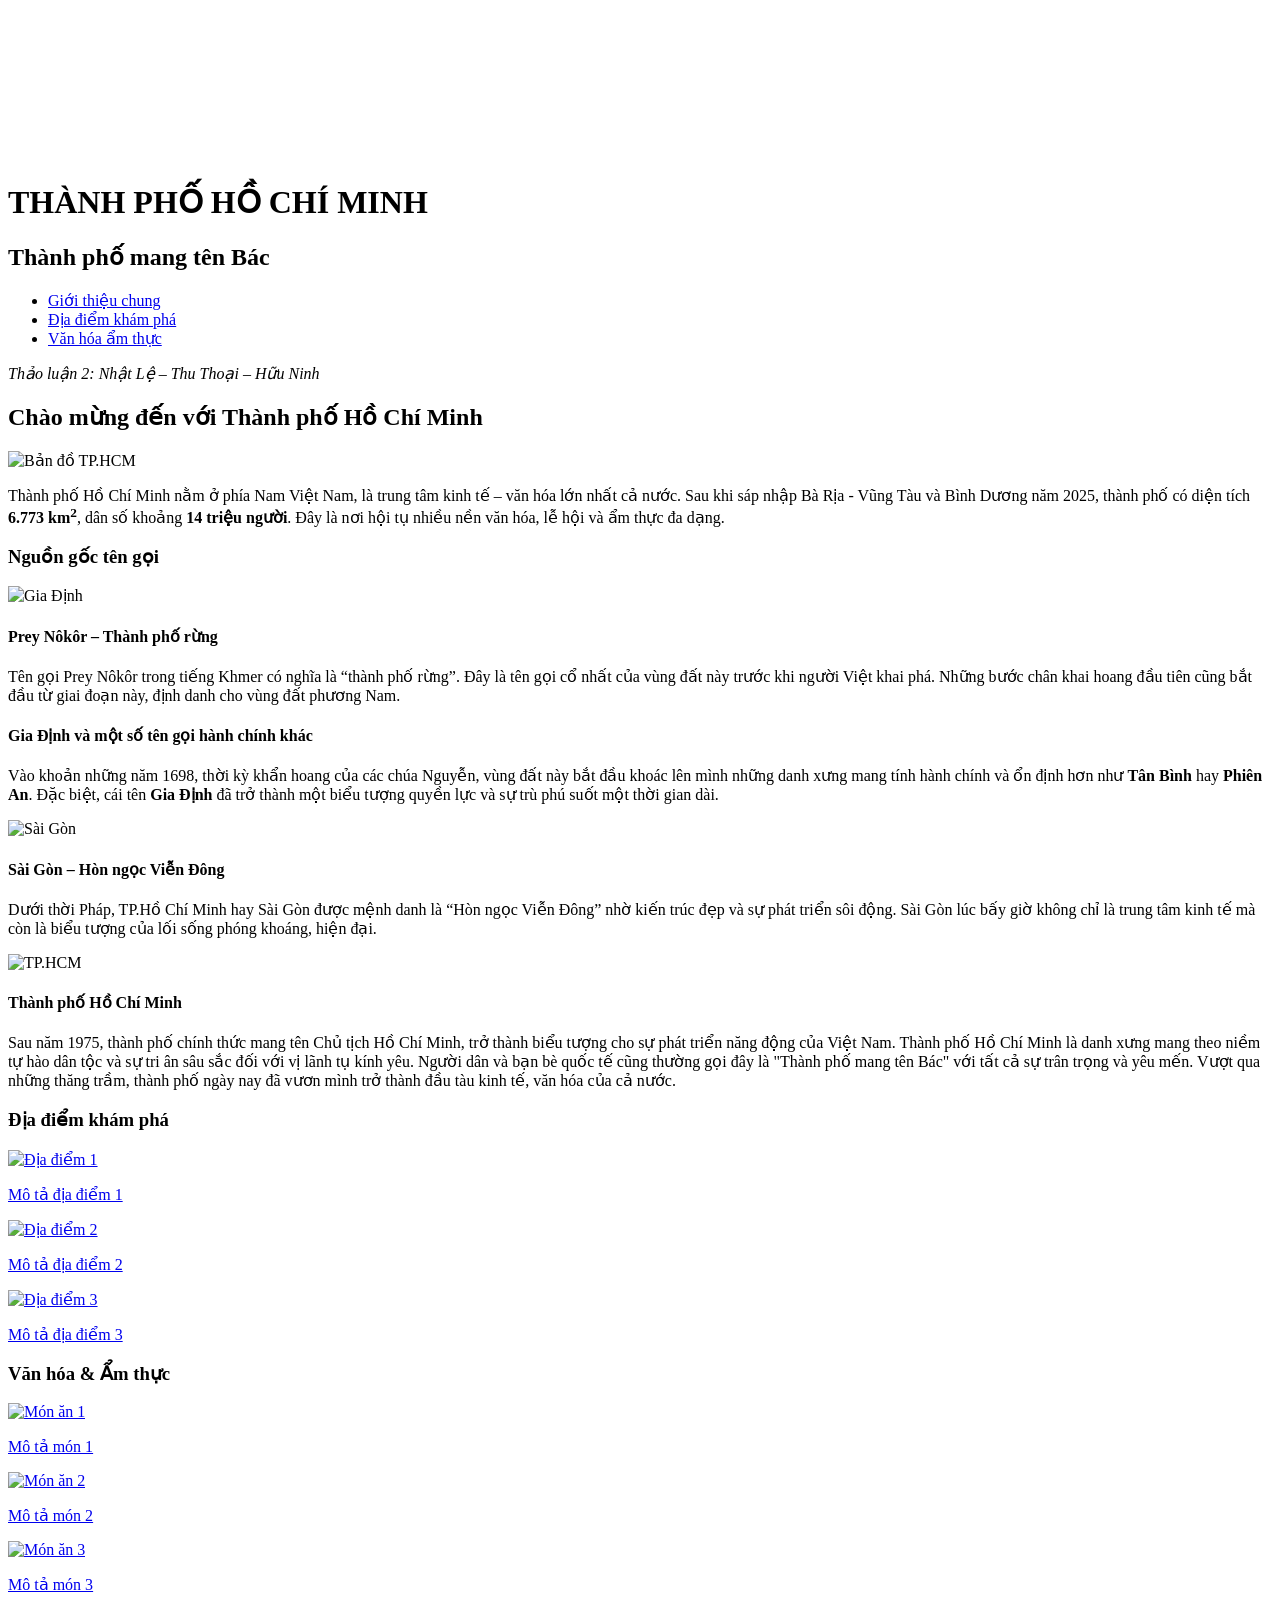
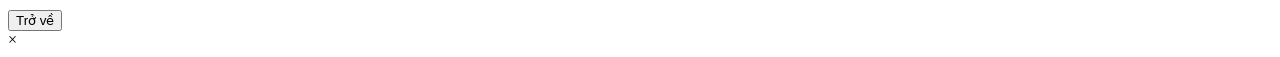
==== index.html @ 873d0ab5 "Add files via upload" ====
<!DOCTYPE html>
<html lang="vi">

<head>
    <meta charset="UTF-8">
    <title>Giới thiệu Thành phố Hồ Chí Minh</title>
    <link rel="stylesheet" href="styles.css">
</head>

<body>

    <!-- HERO VIDEO -->
    <header class="hero">
        <video autoplay muted loop>
            <source src="video/toancanh.mp4">
        </video>
        <div class="hero-text">
            <h1>THÀNH PHỐ HỒ CHÍ MINH</h1>
            <h2>Thành phố mang tên Bác</h2>
        </div>
    </header>

    <!-- MENU -->
    <nav>
        <ul id="navigation">
            <li><a href="#gioithieu">Giới thiệu chung</a></li>
            <li><a href="#diadiem">Địa điểm khám phá</a></li>
            <li><a href="#amthuc">Văn hóa ẩm thực</a></li>
        </ul>
    </nav>

    <!-- THÔNG TIN NHÓM -->
    <section class="info">
        <p><i>
                Thảo luận 2: Nhật Lệ – Thu Thoại – Hữu Ninh
            </i></p>
    </section>

    <!-- NỘI DUNG CHÍNH -->
    <main id="page">

        <h2 id="gioithieu">Chào mừng đến với Thành phố Hồ Chí Minh</h2>

        <div class="content-row">
            <img src="images/bando2025.jpg" alt="Bản đồ TP.HCM">
            <p>
                Thành phố Hồ Chí Minh nằm ở phía Nam Việt Nam, là trung tâm kinh tế – văn hóa lớn nhất cả nước.
                Sau khi sáp nhập Bà Rịa - Vũng Tàu và Bình Dương năm 2025, thành phố có diện tích
                <b>6.773 km<sup>2</sup></b>, dân số khoảng <b>14 triệu người</b>.
                Đây là nơi hội tụ nhiều nền văn hóa, lễ hội và ẩm thực đa dạng.
            </p>
        </div>

        <h3>Nguồn gốc tên gọi</h3>

        <div class="content-row">
            <img src="images/giadinh.jpg" alt="Gia Định">
            <div>
                <h4>Prey Nôkôr – Thành phố rừng</h4>
                <p>
                    Tên gọi Prey Nôkôr trong tiếng Khmer có nghĩa là “thành phố rừng”.
                    Đây là tên gọi cổ nhất của vùng đất này trước khi người Việt khai phá.
                    Những bước chân khai hoang đầu tiên cũng bắt đầu từ giai đoạn này, định danh cho vùng đất phương Nam.
                </p>
                
                <h4>Gia Định và một số tên gọi hành chính khác</h4>
                <p>
                    Vào khoản những năm 1698, thời kỳ khẩn hoang của các chúa Nguyễn, 
                    vùng đất này bắt đầu khoác lên mình những danh xưng mang tính hành chính 
                    và ổn định hơn như <b>Tân Bình</b> hay <b>Phiên An</b>. Đặc biệt,
                    cái tên <b>Gia Định</b> đã trở thành một biểu tượng quyền lực và sự trù phú suốt một thời gian dài.
                </p>
            </div>
        </div>

        <div class="content-row">
            <img src="images/saigon.jpg" alt="Sài Gòn">
            <div>
                <h4>Sài Gòn – Hòn ngọc Viễn Đông</h4>
                <p>
                    Dưới thời Pháp, TP.Hồ Chí Minh hay Sài Gòn được mệnh danh là “Hòn ngọc Viễn Đông”
                    nhờ kiến trúc đẹp và sự phát triển sôi động. Sài Gòn lúc bấy giờ không chỉ là trung tâm kinh tế 
                    mà còn là biểu tượng của lối sống phóng khoáng, hiện đại.
                </p>
            </div>
        </div>

        <div class="content-row">
            <img src="images/duongpho.jpg" alt="TP.HCM">
            <div>
                <h4>Thành phố Hồ Chí Minh</h4>
                <p>
                    Sau năm 1975, thành phố chính thức mang tên Chủ tịch Hồ Chí Minh,
                    trở thành biểu tượng cho sự phát triển năng động của Việt Nam. 
                    Thành phố Hồ Chí Minh là danh xưng mang theo niềm tự hào dân tộc và sự
                    tri ân sâu sắc đối với vị lãnh tụ kính yêu. Người dân và bạn bè quốc tế cũng thường gọi đây là "Thành phố
                    mang tên Bác" với tất cả sự trân trọng và yêu mến. Vượt qua những thăng trầm, thành phố ngày nay đã vươn
                    mình trở thành đầu tàu kinh tế, văn hóa của cả nước. 

                </p>
            </div>
        </div>


        <!-- thong tin chung chung khong chi tiet co the link toi trang 2 va 3 -->
    <h3 id="diadiem">Địa điểm khám phá</h3>
        <div class="image-row">

    <a href="trang2.html#diadiem1" class="image-card">
        <img src="images/diadiem1.jpg" alt="Địa điểm 1">
        <p>Mô tả địa điểm 1</p>
    </a>

    <a href="trang2.html#diadiem2" class="image-card">
        <img src="images/diadiem2.jpg" alt="Địa điểm 2">
        <p>Mô tả địa điểm 2</p>
    </a>

    <a href="trang2.html#diadiem3" class="image-card">
        <img src="images/diadiem3.jpg" alt="Địa điểm 3">
        <p>Mô tả địa điểm 3</p>
    </a>

</div>

        <h3 id="amthuc">Văn hóa & Ẩm thực</h3>
        <div class="image-row">

    <a href="trang3.html#monan1" class="image-card">
        <img src="images/monan1.jpg" alt="Món ăn 1">
        <p>Mô tả món 1</p>
    </a>

    <a href="trang3.html#monan12" class="image-card">
        <img src="images/monan2.jpg" alt="Món ăn 2">
        <p>Mô tả món 2</p>
    </a>

    <a href="trang3.html#monan3" class="image-card">
        <img src="images/monan3.jpg" alt="Món ăn 3">
        <p>Mô tả món 3</p>
    </a>

</div>
    </main>
    <button id="backToTop">Trở về</button>
    <!-- MODAL ẢNH -->
    <div id="modal">
        <span id="close">&times;</span>
        <img id="modal-img">
    </div>

    <!-- JS -->
    <script src="https://code.jquery.com/jquery-3.7.1.min.js"></script>
    <script src="js/main.js"></script>

</body>

</html>
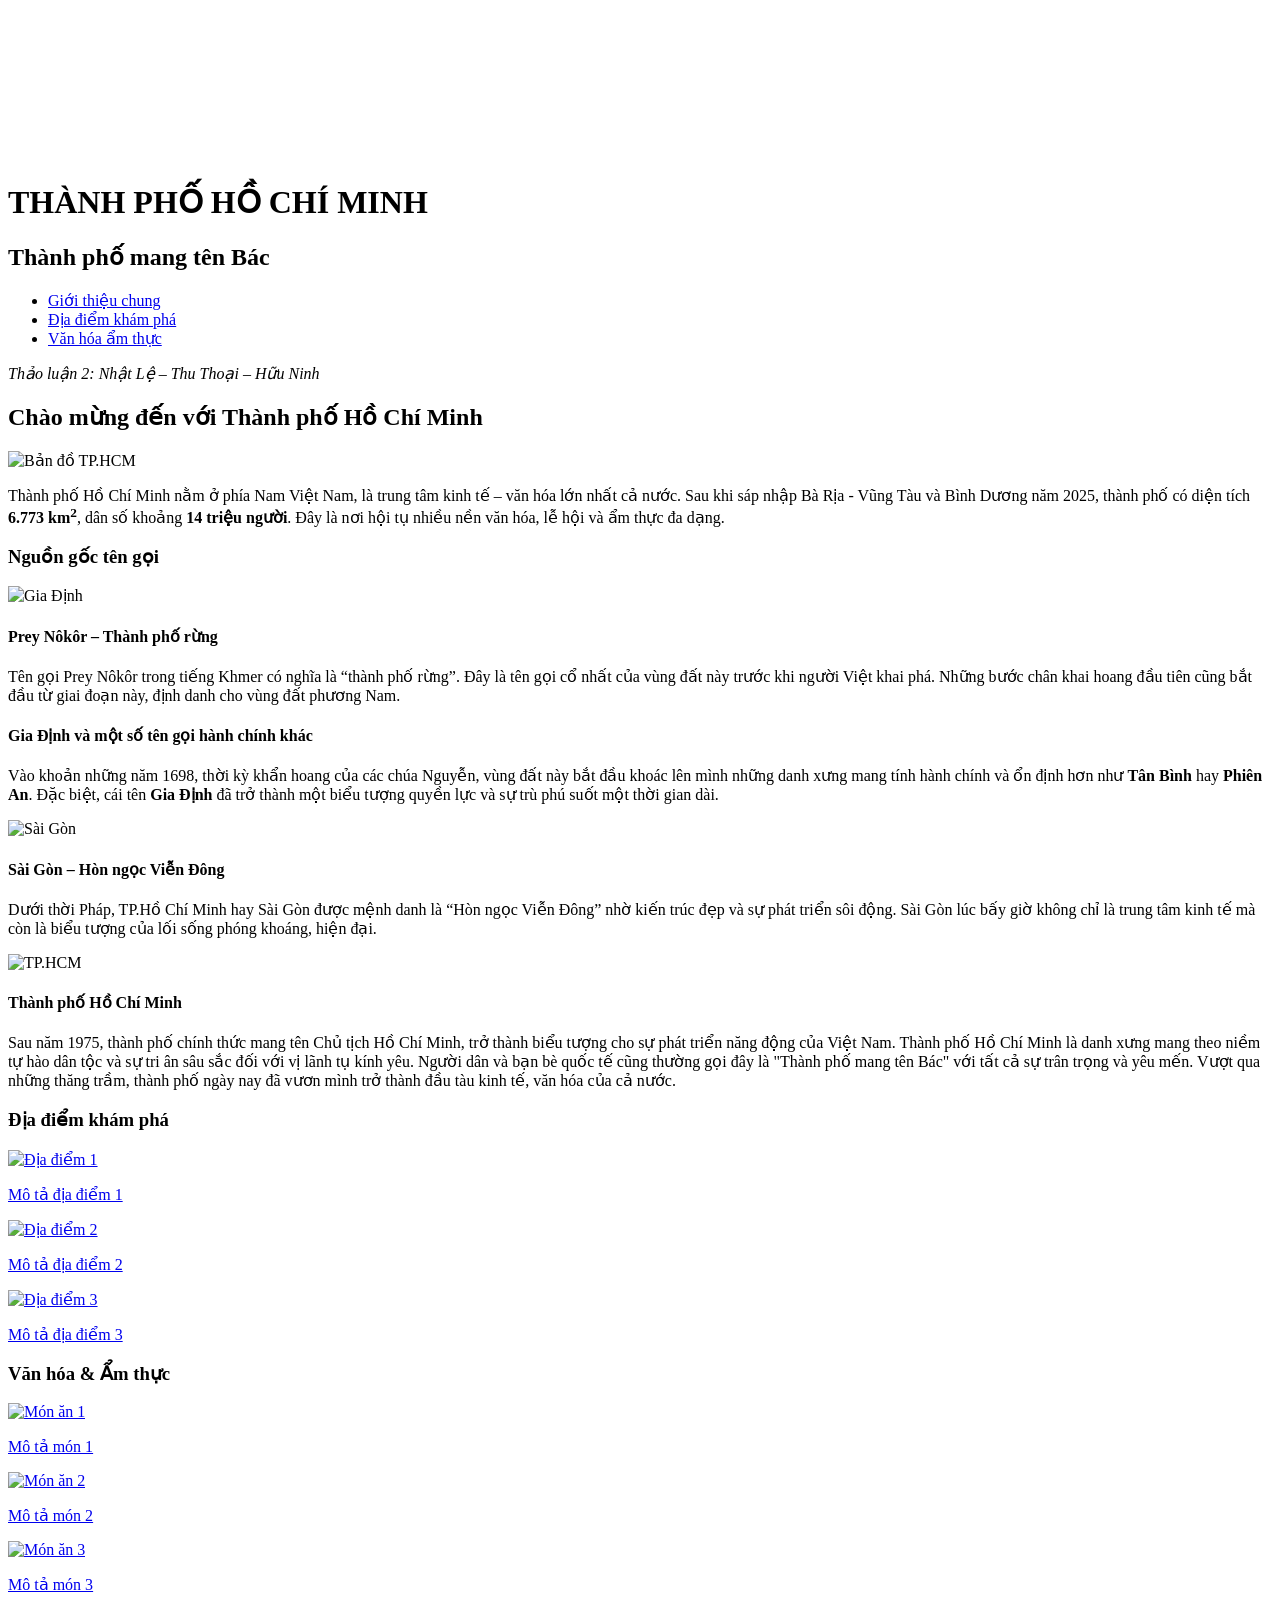
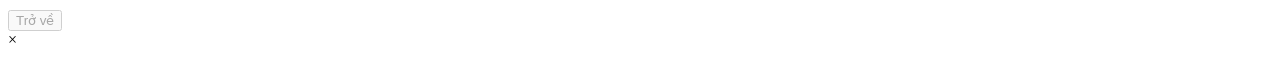
==== commit ff4f290c: "Update index.html" ====
--- a/index.html
+++ b/index.html
@@ -152,8 +152,9 @@
 
     <!-- JS -->
     <script src="https://code.jquery.com/jquery-3.7.1.min.js"></script>
-    <script src="js/main.js"></script>
+    <script src="home-page.js"></script>
 
 </body>
 
 </html>
+
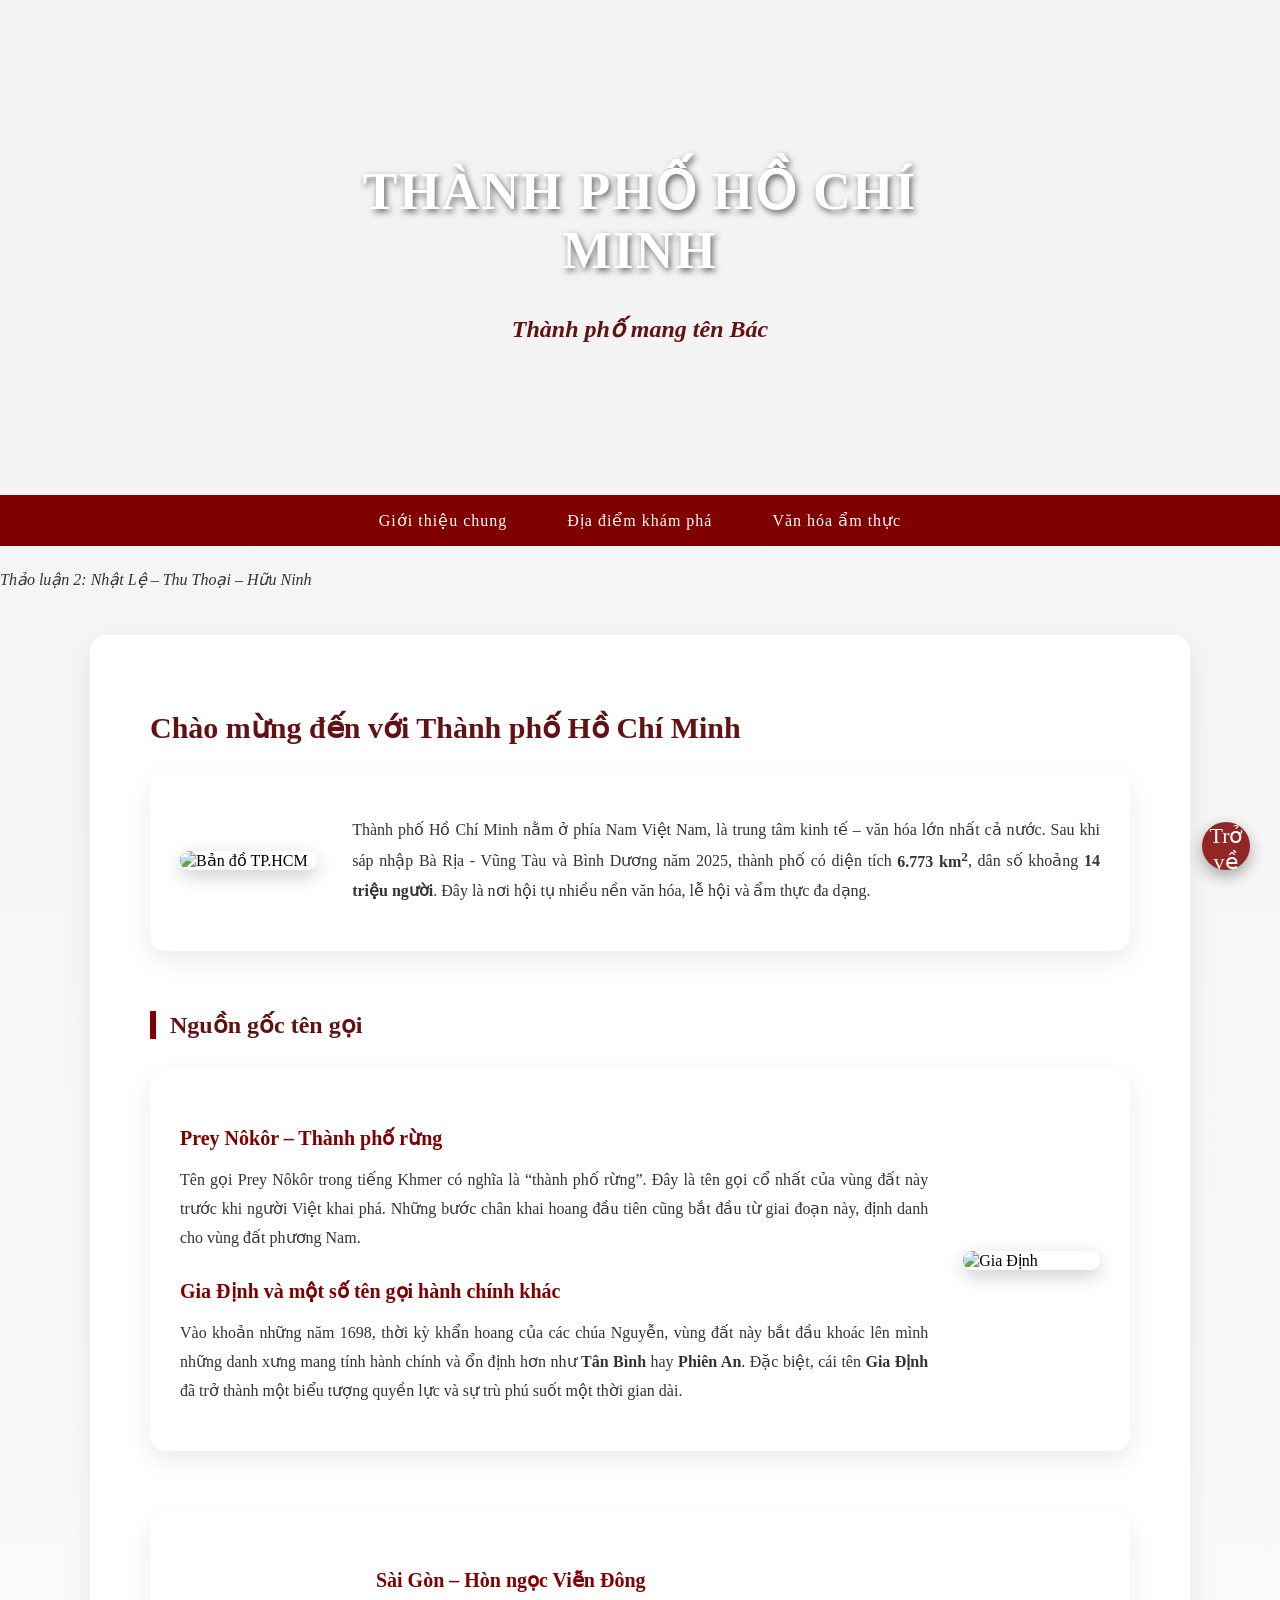
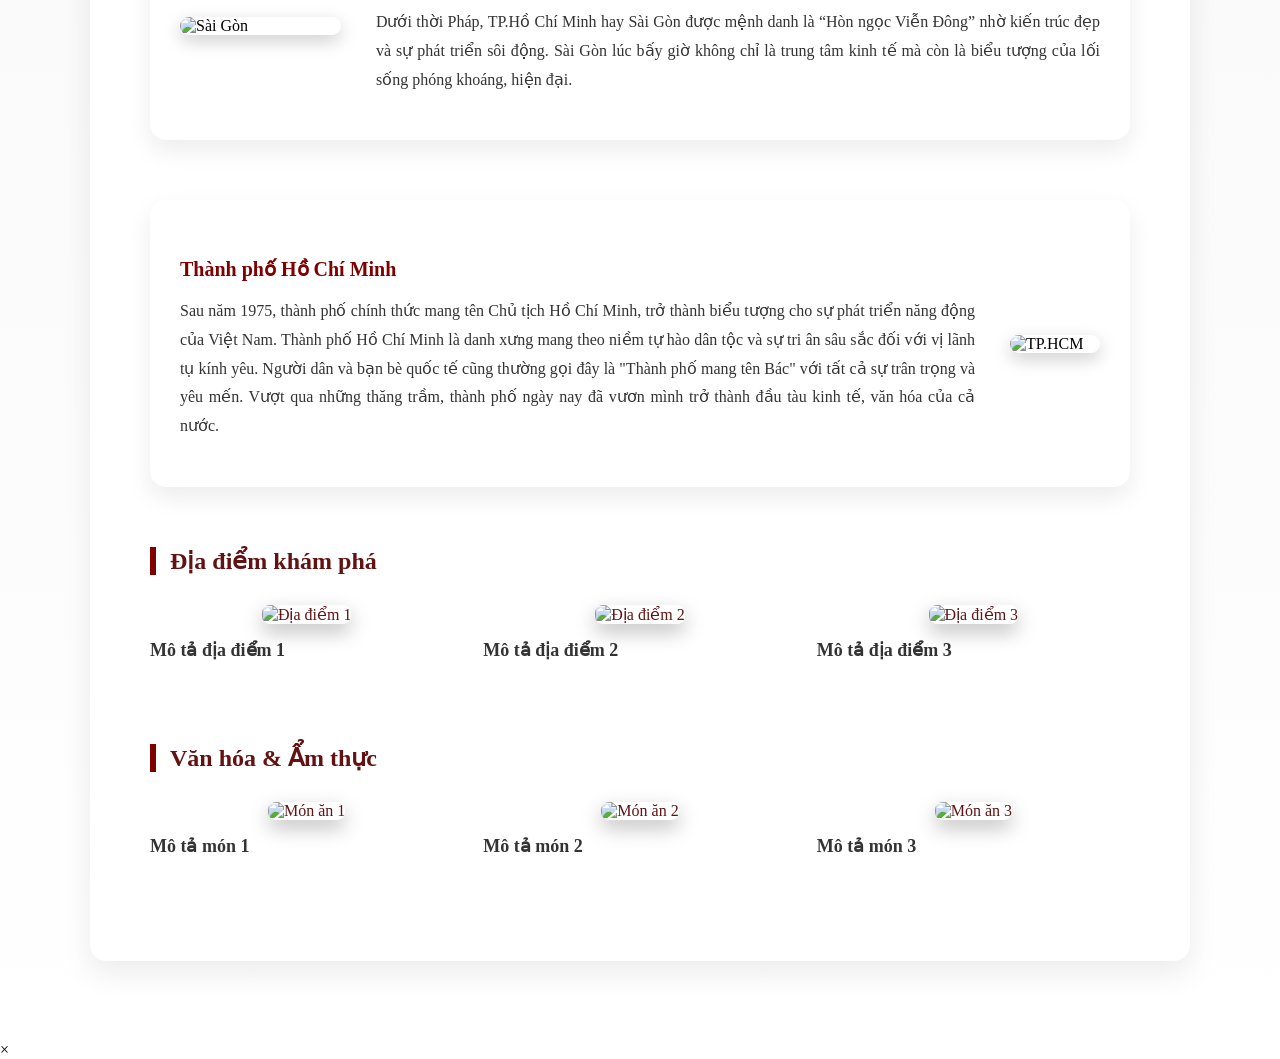
==== commit 3e16e803: "Update stylesheet link and format HTML structure" ====
--- a/index.html
+++ b/index.html
@@ -4,7 +4,7 @@
 <head>
     <meta charset="UTF-8">
     <title>Giới thiệu Thành phố Hồ Chí Minh</title>
-    <link rel="stylesheet" href="styles.css">
+    <link rel="stylesheet" href="home-page.css">
 </head>
 
 <body>
@@ -158,3 +158,4 @@
 
 </html>
 
+
--- a/home-page.css
+++ b/home-page.css
@@ -0,0 +1,243 @@
+/* RESET CƠ BẢN */
+* {
+    box-sizing: border-box;
+    font-family: 'Times New Roman', Times, serif;
+}
+
+body {
+    margin: 0;
+    background: linear-gradient(#f2f2f2, #ffffff);
+}
+
+/* HERO */
+.hero {
+    position: relative;
+    height: 55vh;
+    overflow: hidden;
+}
+
+.hero video {
+    width: 100%;
+    height: 100%;
+    object-fit: cover;
+}
+
+.hero-text {
+    position: absolute;
+    top: 50%;
+    left: 50%;
+    transform: translate(-50%, -50%);
+    text-align: center;
+    color: white;
+}
+
+.hero-text h1 {
+    font-size: 52px;
+    letter-spacing: 2px;
+    text-shadow: 2px 3px 6px rgba(0,0,0,0.6);
+}
+
+.hero-text h2 {
+    font-size: 24px;
+    font-style: italic;
+}
+
+/* MENU */
+#navigation {
+    background-color: #800000;
+    list-style: none;
+    display: flex;
+    justify-content: center;
+    padding: 16px 0;
+    margin: 0;
+}
+
+#navigation li {
+    margin: 0 30px;
+}
+
+#navigation a {
+    color: white;
+    text-decoration: none;
+    font-size: 16px;
+    letter-spacing: 1px;
+}
+
+#navigation a:hover,
+#navigation a.on {
+    color: #ffcc00;
+}
+
+/* INFO */
+.info {
+    text-align: center;
+    color: gray;
+    font-size: 14px;
+    margin: 20px 0 40px;
+}
+
+/* PAGE */
+#page {
+    max-width: 1100px;
+    margin: 0 auto 80px;
+    background: white;
+    padding: 50px 60px;
+    border-radius: 16px;
+    box-shadow: 0 12px 30px rgba(0,0,0,0.08);
+}
+
+/* TIÊU ĐỀ */
+h2 {
+    color: #621212;
+    font-size: 30px;
+    margin-bottom: 25px;
+}
+
+h3 {
+    color: #621212;
+    font-size: 24px;
+    margin: 60px 0 30px;
+    padding-left: 14px;
+    border-left: 6px solid #800000;
+}
+
+h4 {
+    color: #800000;
+    font-size: 20px;
+    margin-bottom: 10px;
+}
+
+/* CONTENT CARD */
+.content-row {
+    display: flex;
+    gap: 35px;
+    align-items: center;
+    margin-bottom: 60px;
+
+    background: #ffffff;
+    padding: 30px;
+    border-radius: 16px;
+    box-shadow: 0 10px 25px rgba(0,0,0,0.08);
+
+    transition: all 0.7s ease;
+}
+
+/* SO LE */
+.content-row:nth-of-type(even) {
+    flex-direction: row-reverse;
+}
+
+.content-row img {
+    width: 360px;
+    border-radius: 12px;
+    box-shadow: 0 6px 18px rgba(0,0,0,0.2);
+}
+
+/* ĐOẠN VĂN */
+p {
+    line-height: 1.8;
+    color: #333;
+    font-size: 16px;
+    text-align: justify;
+}
+
+/* 3 ẢNH LIÊN KẾT */
+.image-row {
+    display: flex;
+    gap: 30px;
+    margin: 40px 0 60px;
+}
+
+.image-card {
+    width: 32%;
+    text-align: center;
+    text-decoration: none;
+    color: #621212;
+}
+
+.image-card img {
+    width: 100%;
+    border-radius: 14px;
+    transition: all 0.4s;
+    box-shadow: 0 8px 20px rgba(0,0,0,0.25);
+}
+
+.image-card:hover img {
+    transform: scale(1.06);
+}
+
+.image-card p {
+    margin-top: 14px;
+    font-weight: bold;
+    font-size: 18px;
+}
+
+/* BACK TO TOP */
+#backToTop {
+    position: fixed;
+    bottom: 30px;
+    right: 30px;
+    width: 48px;
+    height: 48px;
+    border-radius: 50%;
+    background-color: #800000;
+    color: white;
+    font-size: 22px;
+    border: none;
+    cursor: pointer;
+    display: none;
+    box-shadow: 0 6px 16px rgba(0,0,0,0.4);
+}
+
+#backToTop:hover {
+    background-color: #a00000;
+}
+
+
+/* 3 ảnh trên 1 hàng*/
+.image-row {
+    display: flex;
+    justify-content: space-between; /* giãn đều 3 ảnh */
+    gap: 20px;
+    margin: 30px 0;
+}
+
+.image-row img {
+    width: 32%;
+    border-radius: 8px;
+    object-fit: cover;
+}
+
+.image-row {
+    display: flex;
+    gap: 20px;
+    margin: 30px 0;
+}
+
+.image-card {
+    width: 32%;
+    text-align: center;
+    text-decoration: none;
+    color: #621212;
+}
+
+.image-card img {
+    width: 100%;
+    border-radius: 8px;
+    transition: transform 0.3s;
+}
+
+.image-card p {
+    margin-top: 10px;
+    font-weight: bold;
+}
+
+/* Hover hiệu ứng */
+.image-card:hover img {
+    transform: scale(1.05);
+}
+
+.image-card:hover p {
+    color: #a00000;
+}
+
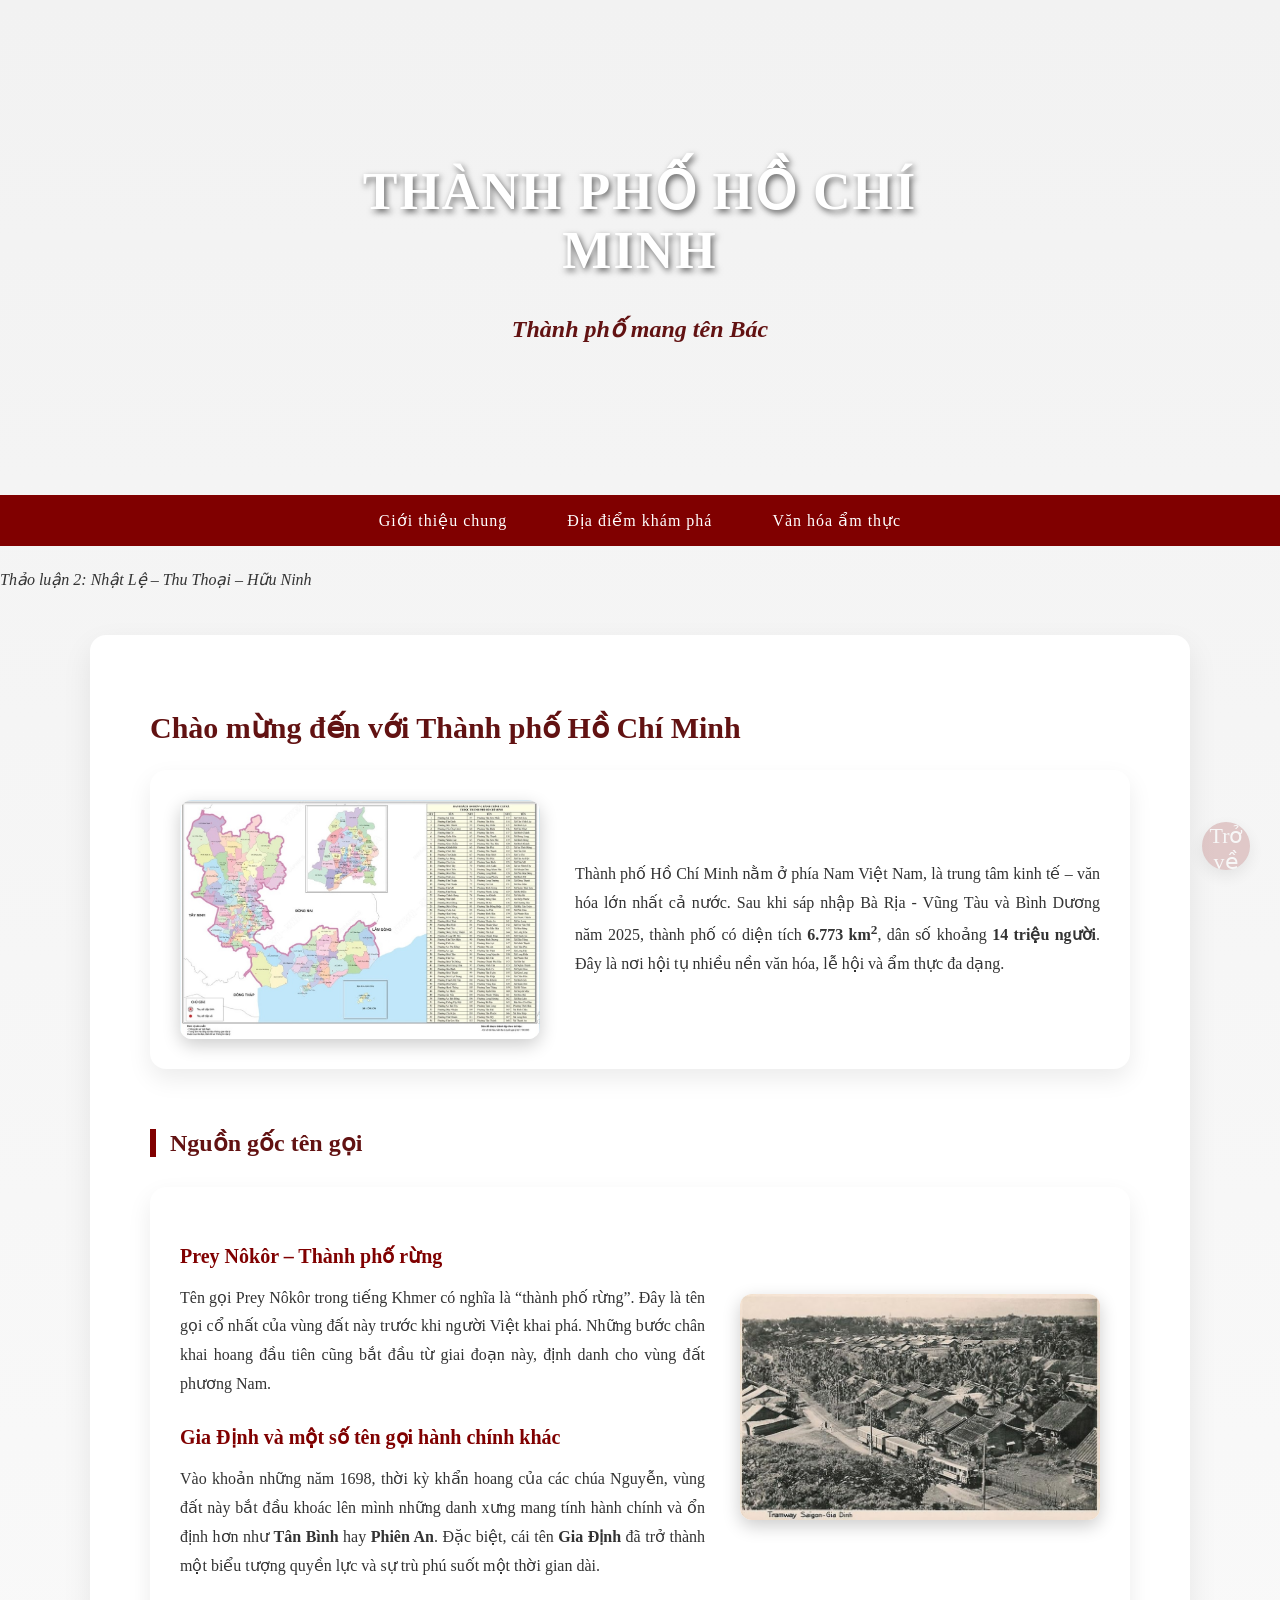
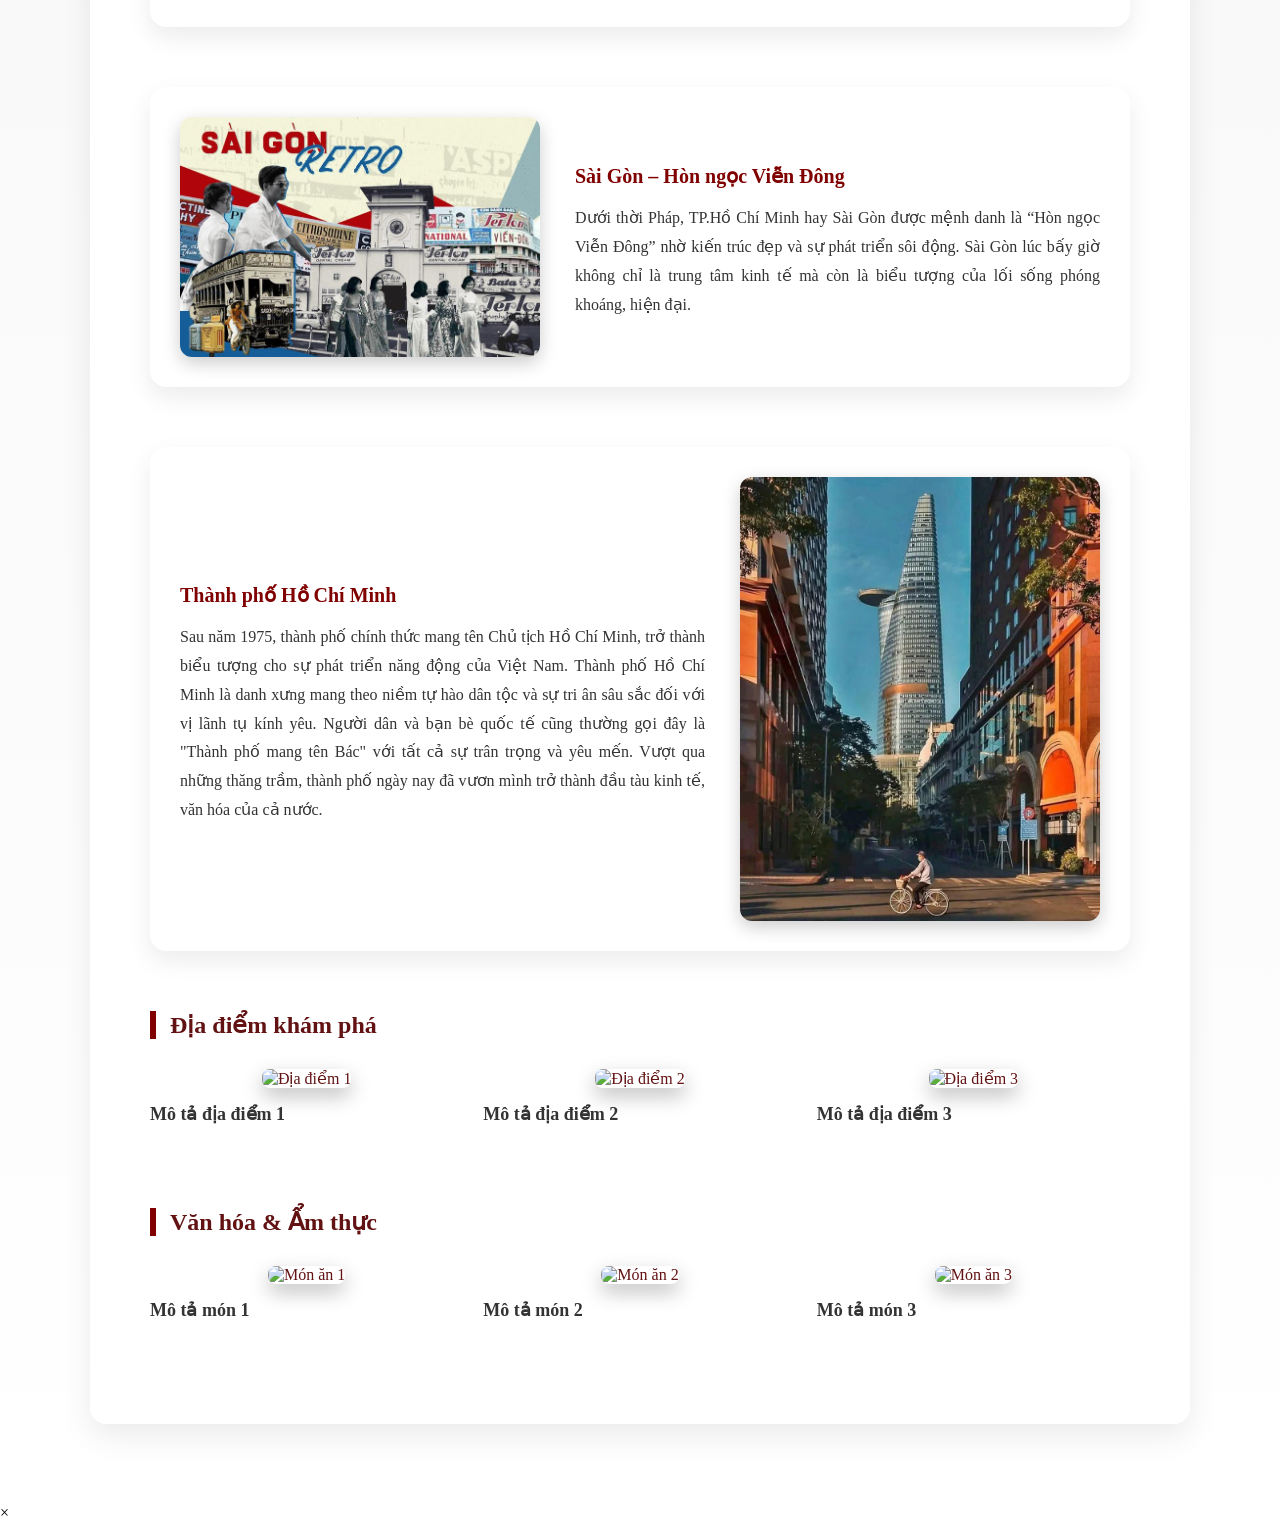
==== commit 8fe107ae: "Update index.html" ====
--- a/index.html
+++ b/index.html
@@ -24,7 +24,7 @@
     <nav>
         <ul id="navigation">
             <li><a href="#gioithieu">Giới thiệu chung</a></li>
-            <li><a href="#diadiem">Địa điểm khám phá</a></li>
+            <li><a href="location-page.html">Địa điểm khám phá</a></li>
             <li><a href="#amthuc">Văn hóa ẩm thực</a></li>
         </ul>
     </nav>
@@ -159,3 +159,4 @@
 </html>
 
 
+
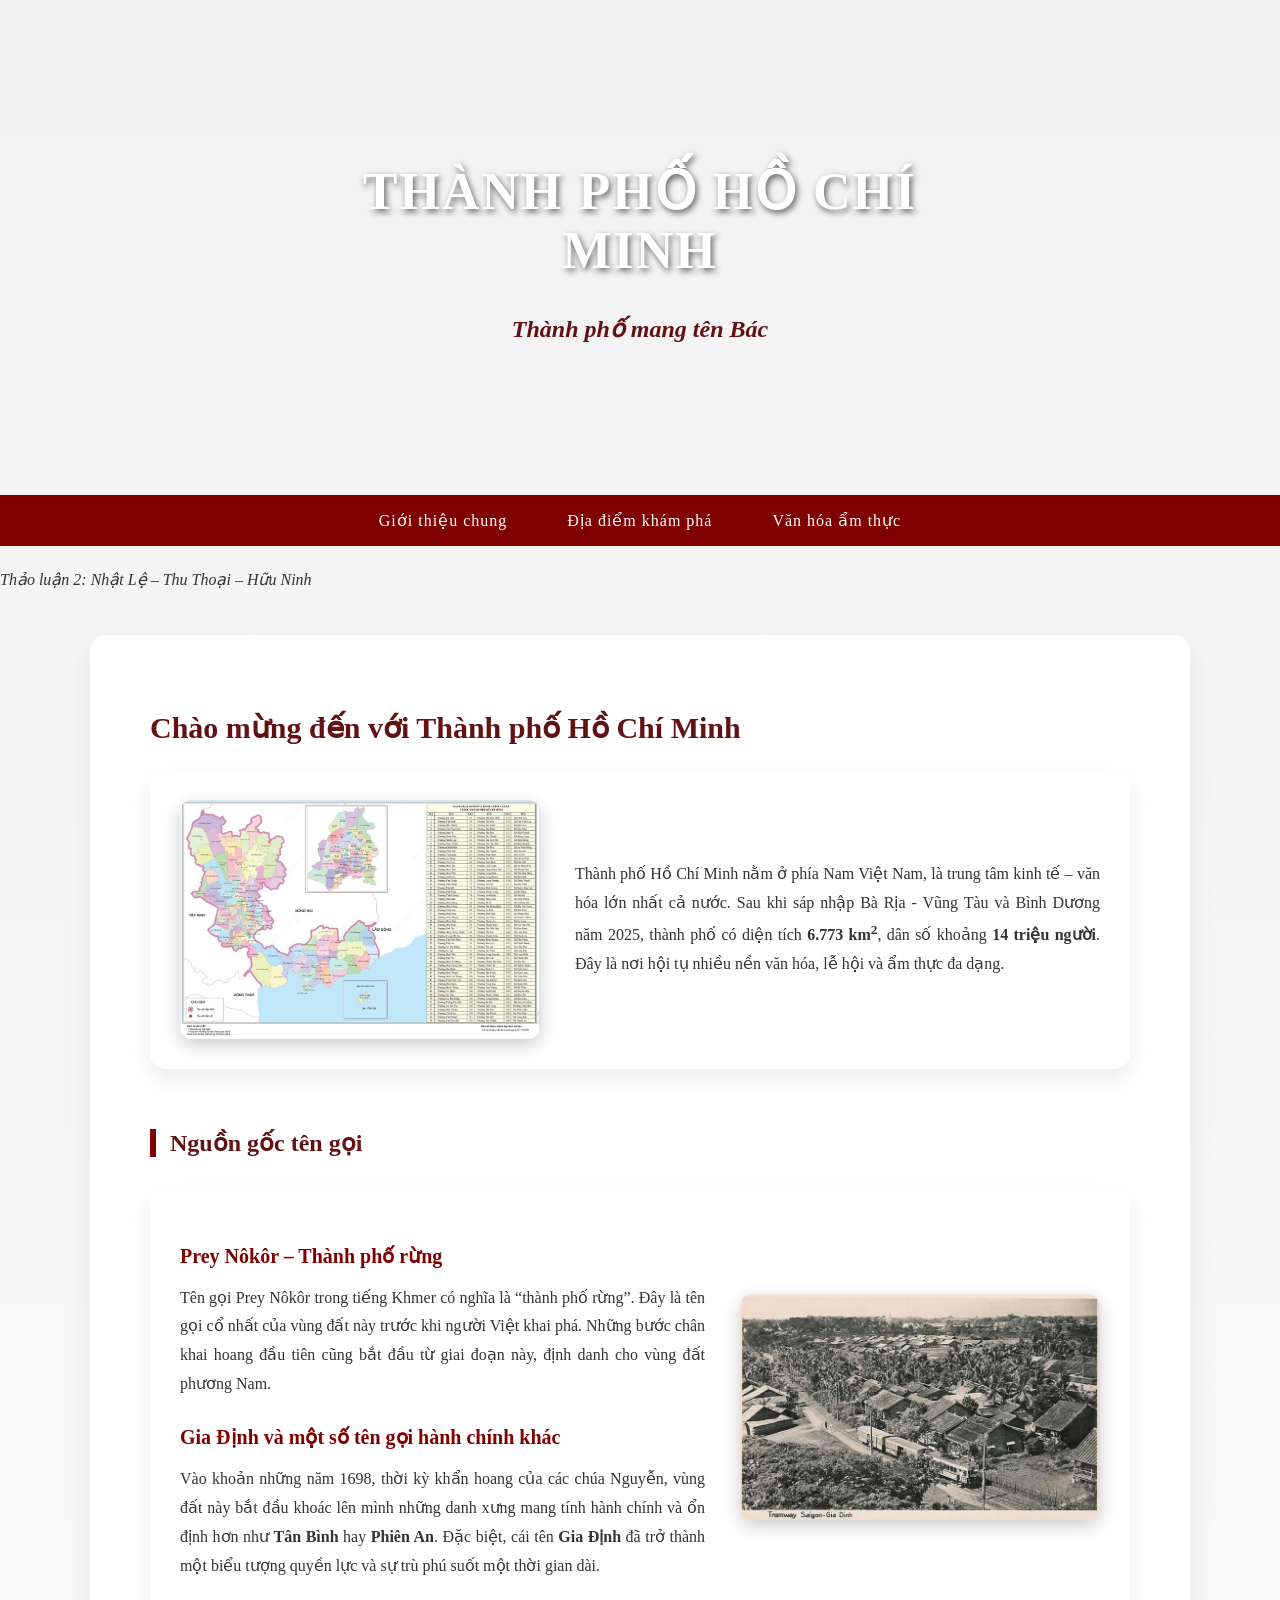
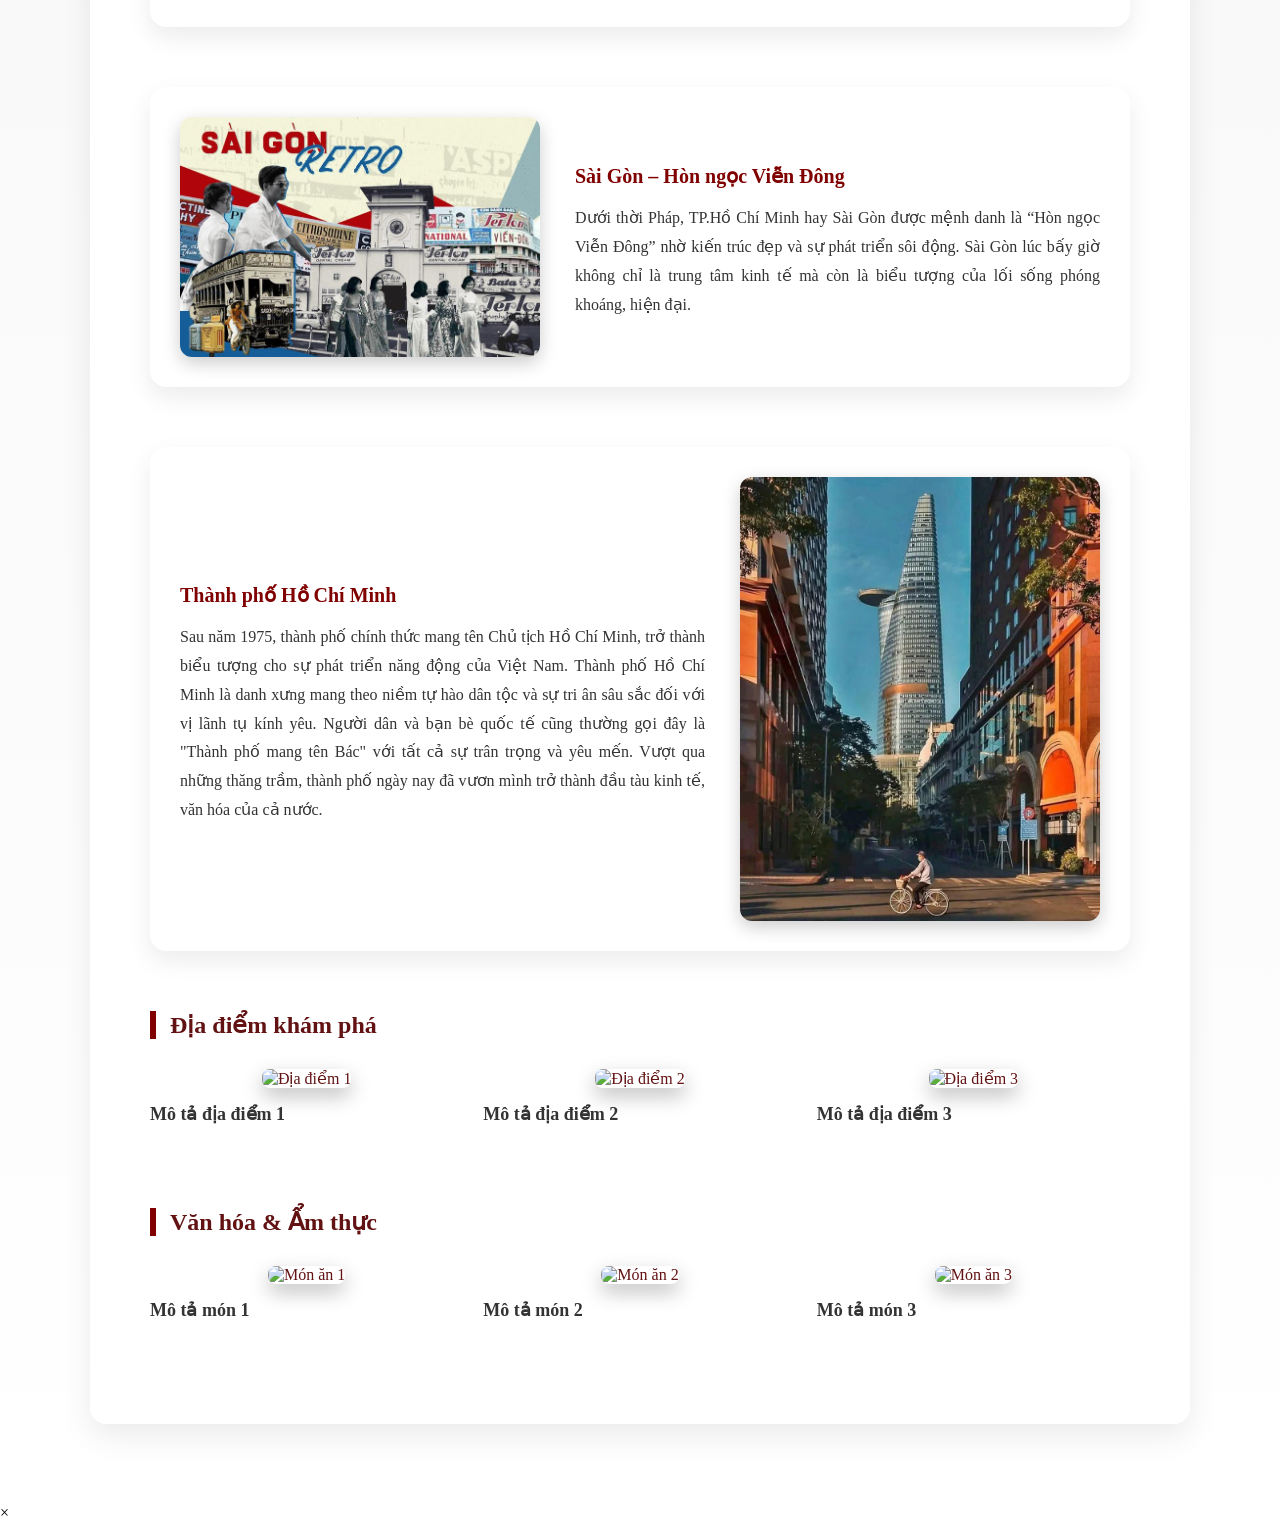
==== commit 57f1acef: "Update index.html" ====
--- a/index.html
+++ b/index.html
@@ -106,17 +106,17 @@
     <h3 id="diadiem">Địa điểm khám phá</h3>
         <div class="image-row">
 
-    <a href="trang2.html#diadiem1" class="image-card">
+    <a href="location-page.html#diadiem1" class="image-card">
         <img src="images/diadiem1.jpg" alt="Địa điểm 1">
         <p>Mô tả địa điểm 1</p>
     </a>
 
-    <a href="trang2.html#diadiem2" class="image-card">
+    <a href="location-page.html#diadiem2" class="image-card">
         <img src="images/diadiem2.jpg" alt="Địa điểm 2">
         <p>Mô tả địa điểm 2</p>
     </a>
 
-    <a href="trang2.html#diadiem3" class="image-card">
+    <a href="location-page.html#diadiem3" class="image-card">
         <img src="images/diadiem3.jpg" alt="Địa điểm 3">
         <p>Mô tả địa điểm 3</p>
     </a>
@@ -160,3 +160,4 @@
 
 
 
+
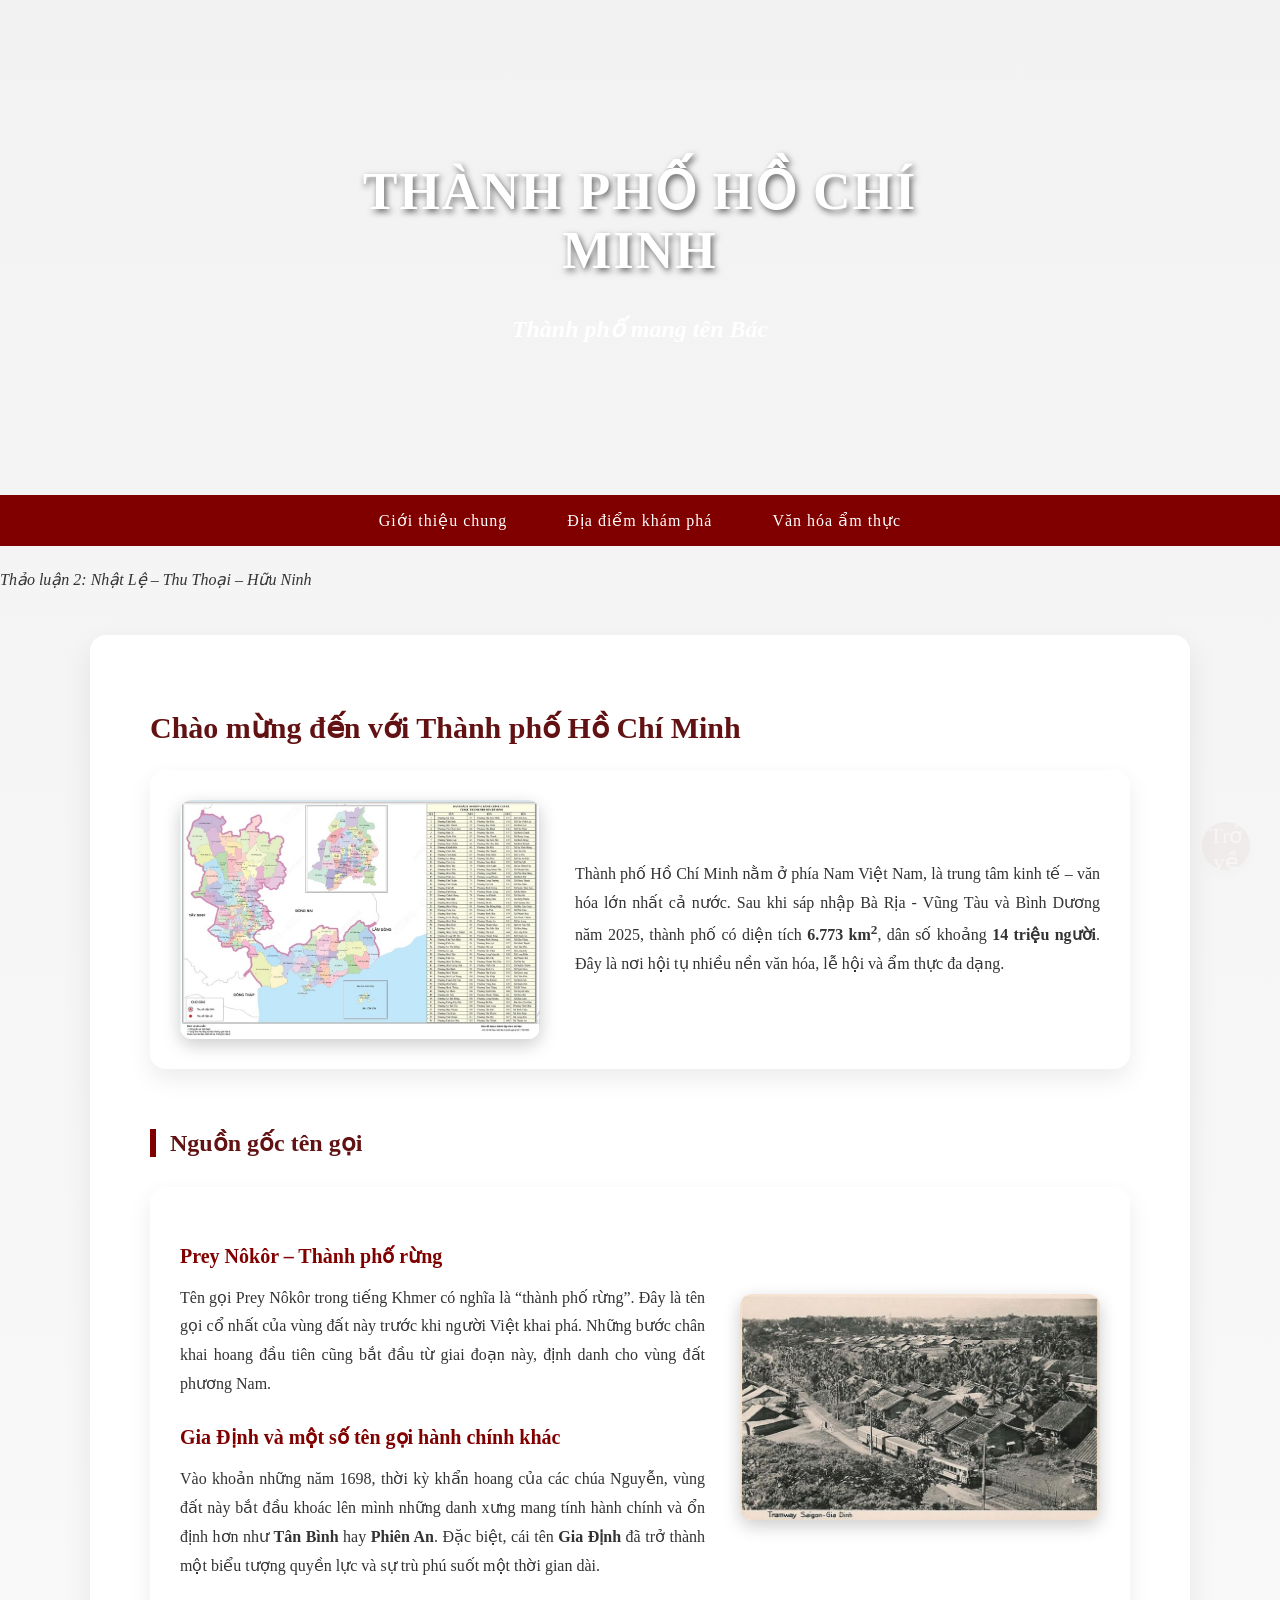
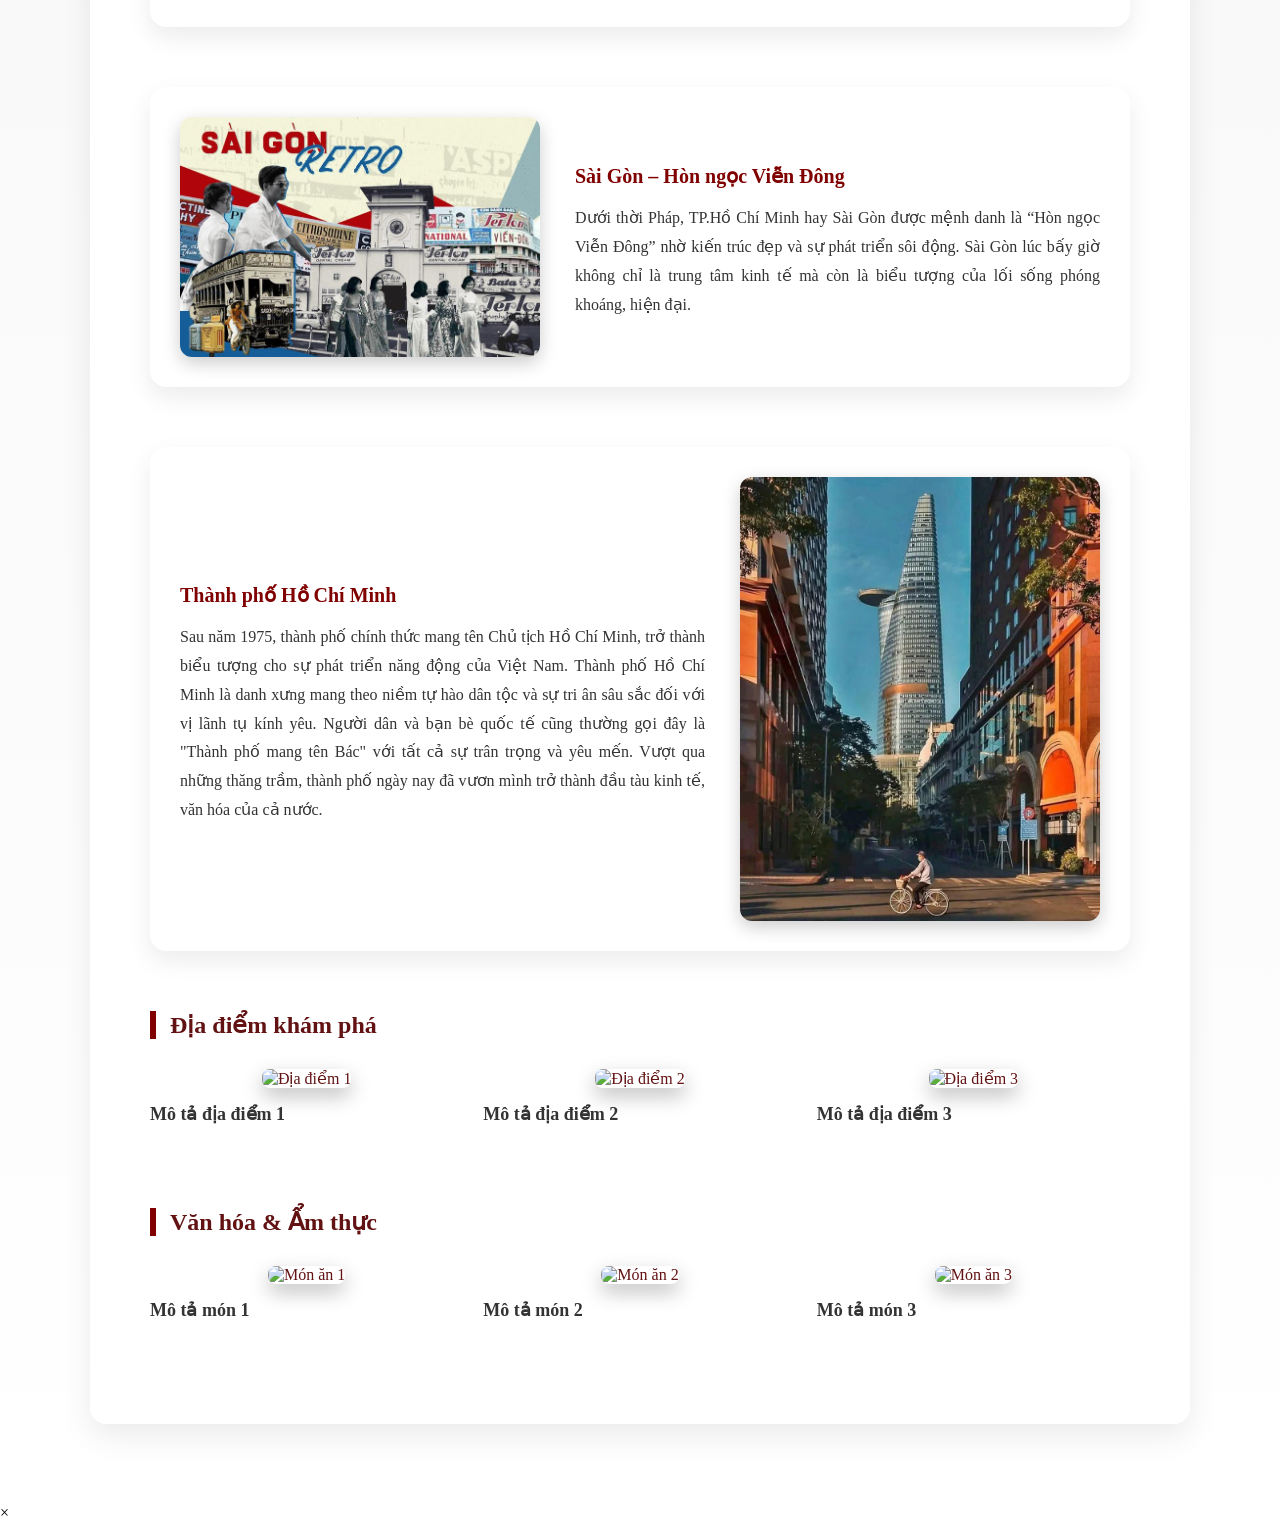
==== commit ceb4a7f1: "Update index.html" ====
--- a/index.html
+++ b/index.html
@@ -16,7 +16,7 @@
         </video>
         <div class="hero-text">
             <h1>THÀNH PHỐ HỒ CHÍ MINH</h1>
-            <h2>Thành phố mang tên Bác</h2>
+            <h2 style="color: white">Thành phố mang tên Bác</h2>
         </div>
     </header>
 
@@ -161,3 +161,4 @@
 
 
 
+
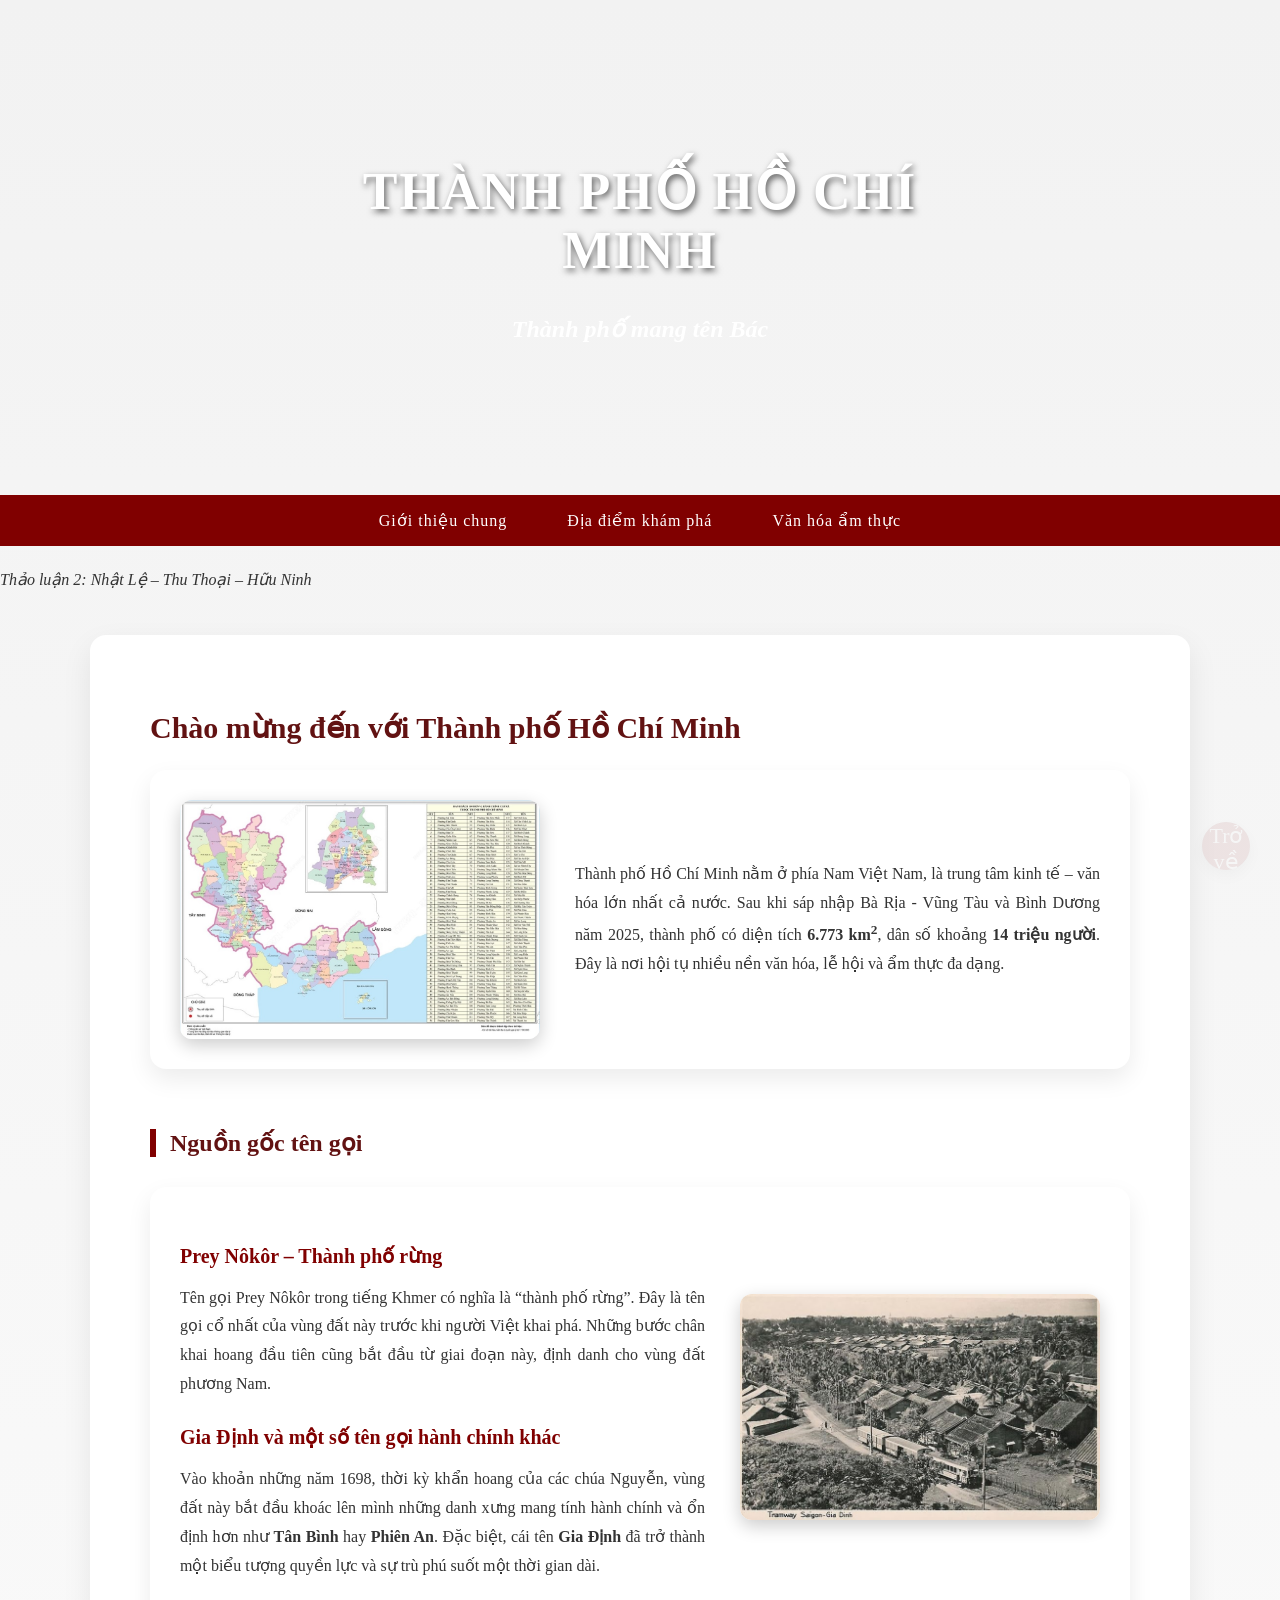
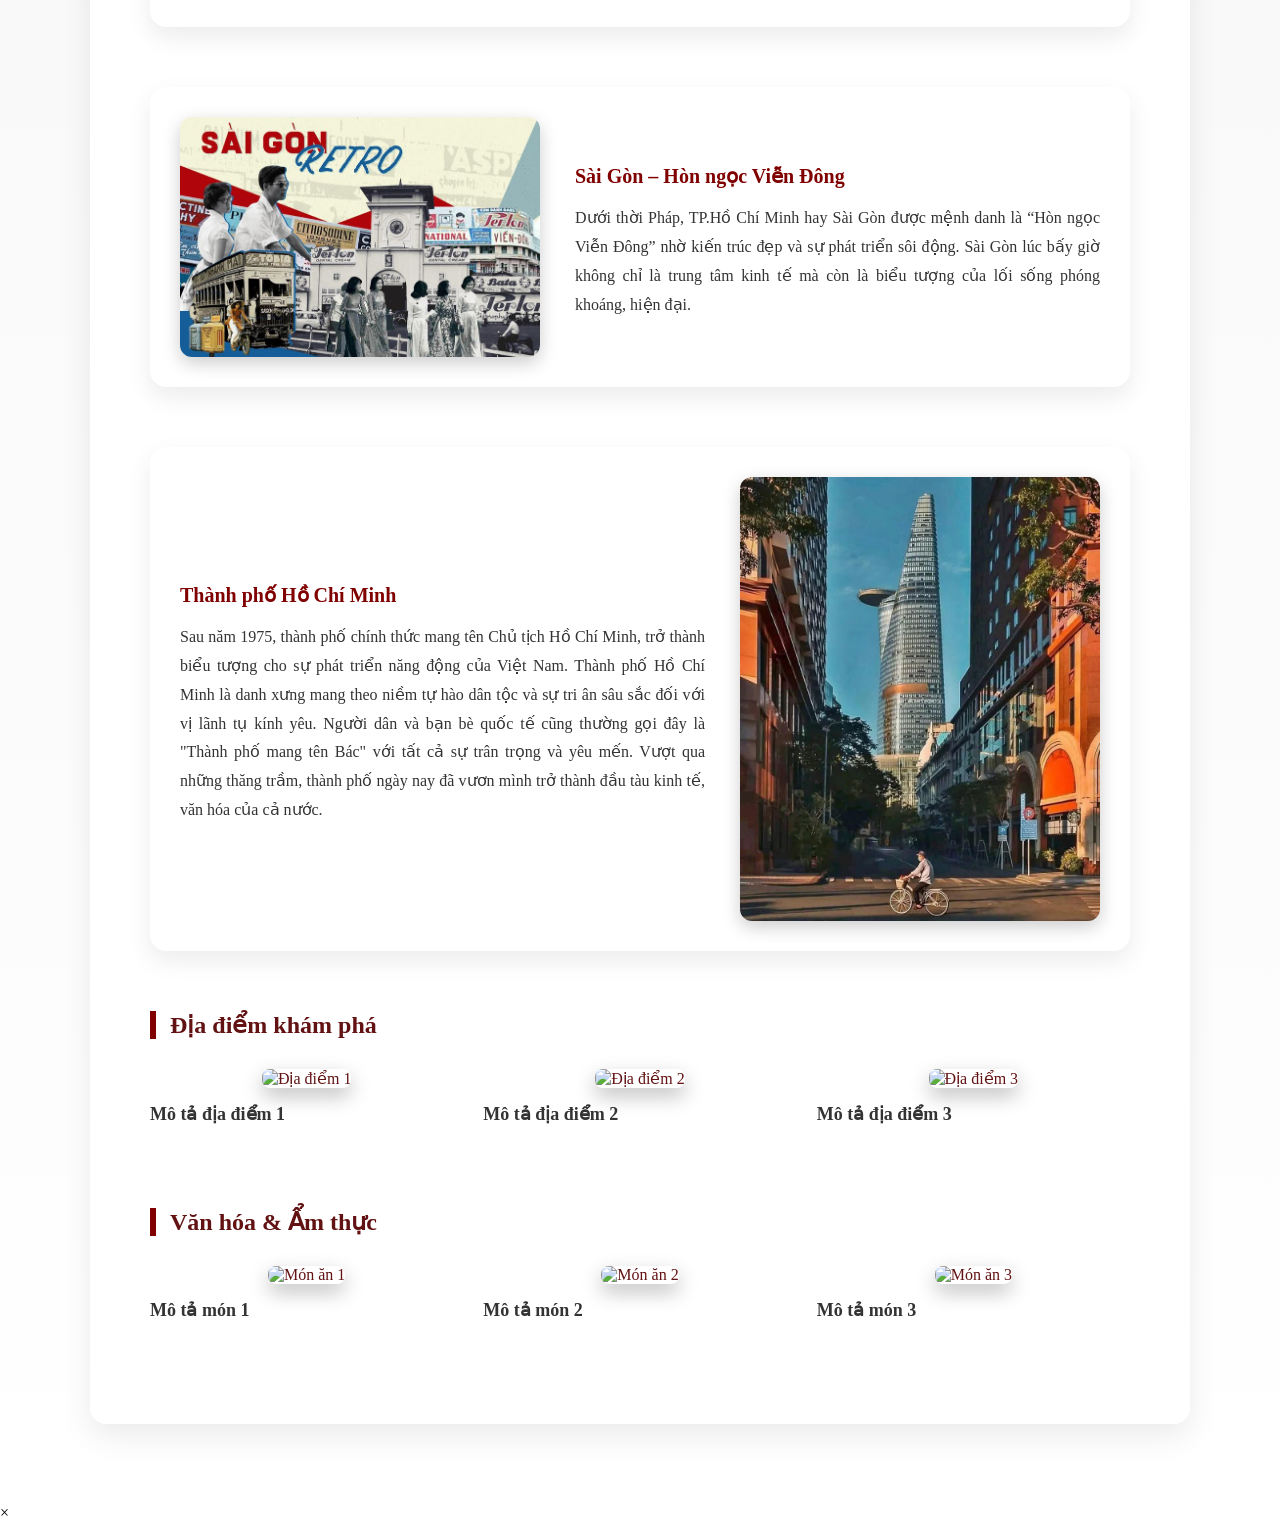
==== commit 31d5177f: "Update index.html" ====
--- a/index.html
+++ b/index.html
@@ -16,7 +16,7 @@
         </video>
         <div class="hero-text">
             <h1>THÀNH PHỐ HỒ CHÍ MINH</h1>
-            <h2 style="color: white">Thành phố mang tên Bác</h2>
+            <h2 style="color: white;">Thành phố mang tên Bác</h2>
         </div>
     </header>
 
@@ -162,3 +162,4 @@
 
 
 
+
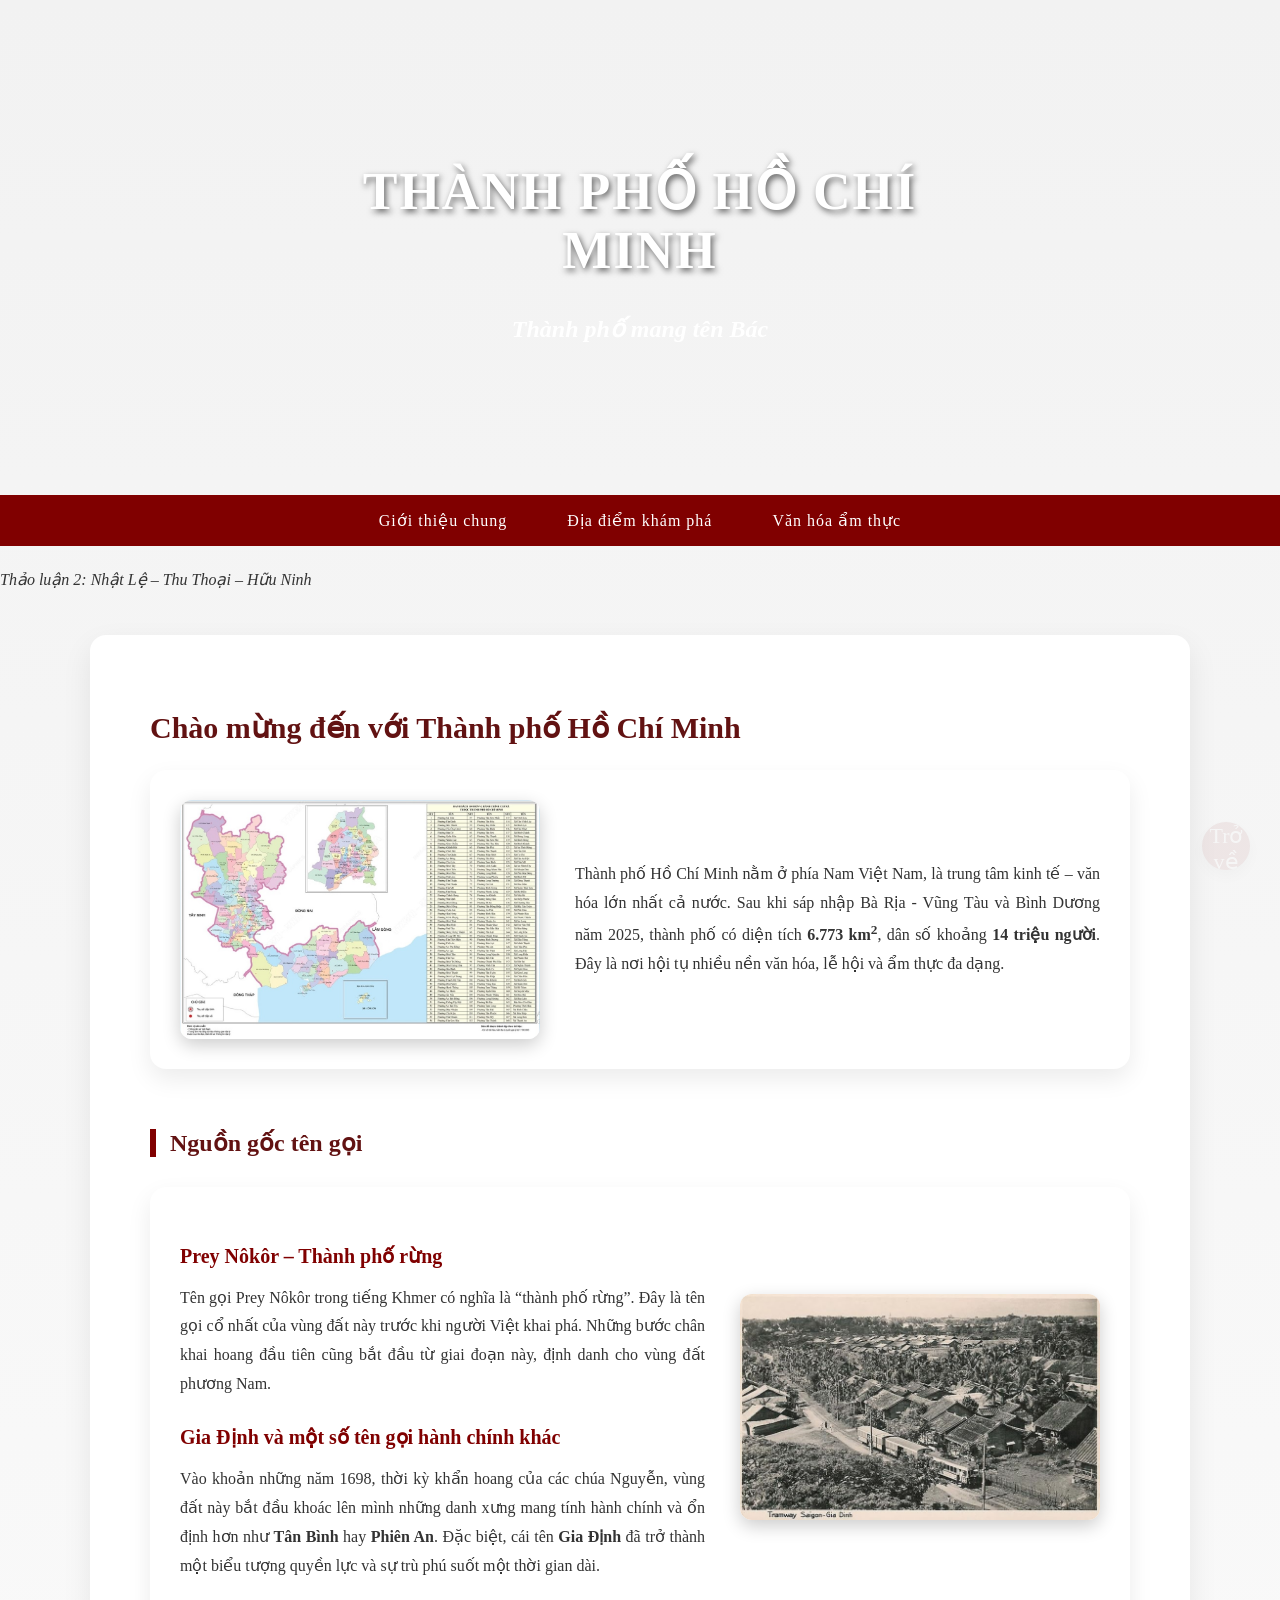
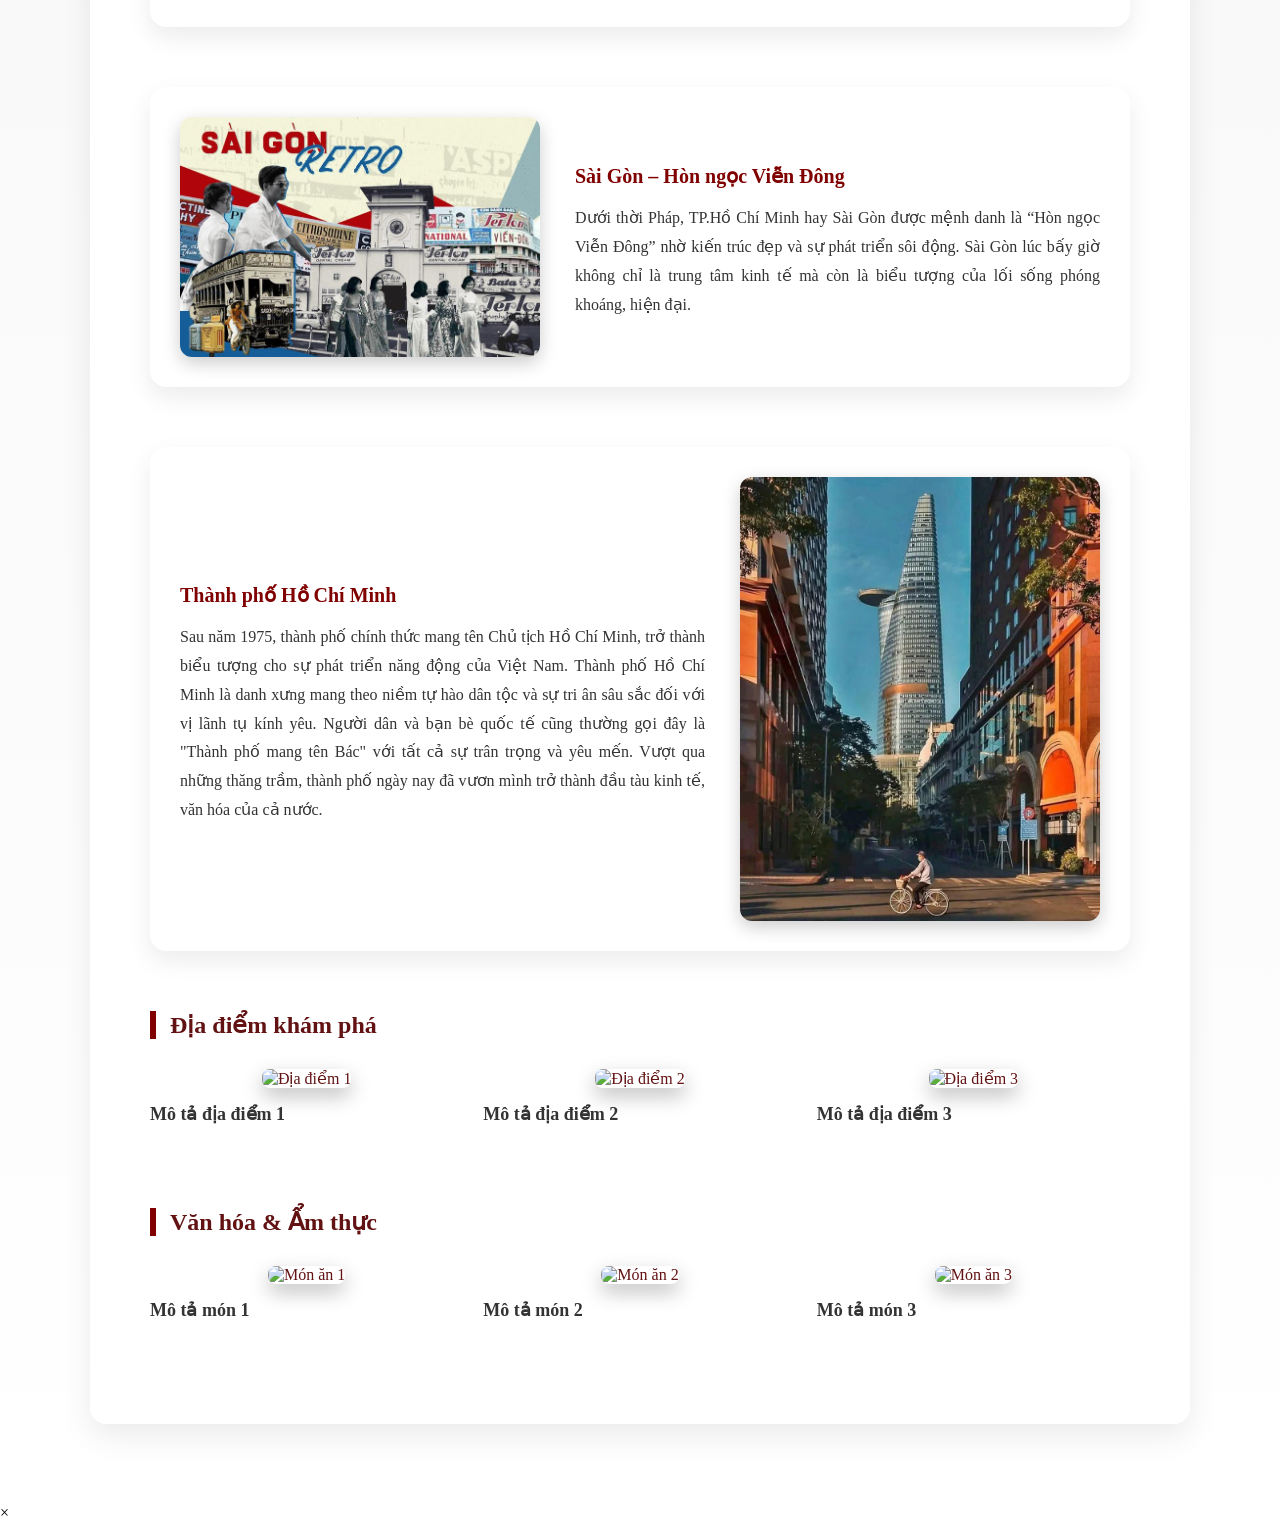
==== commit 3ee894a1: "Update index.html" ====
--- a/index.html
+++ b/index.html
@@ -25,7 +25,7 @@
         <ul id="navigation">
             <li><a href="#gioithieu">Giới thiệu chung</a></li>
             <li><a href="location-page.html">Địa điểm khám phá</a></li>
-            <li><a href="#amthuc">Văn hóa ẩm thực</a></li>
+            <li><a href="food-page.html">Văn hóa ẩm thực</a></li>
         </ul>
     </nav>
 
@@ -126,17 +126,17 @@
         <h3 id="amthuc">Văn hóa & Ẩm thực</h3>
         <div class="image-row">
 
-    <a href="trang3.html#monan1" class="image-card">
+    <a href="food-page.html#monan1" class="image-card">
         <img src="images/monan1.jpg" alt="Món ăn 1">
         <p>Mô tả món 1</p>
     </a>
 
-    <a href="trang3.html#monan12" class="image-card">
+    <a href="food-page.html#monan12" class="image-card">
         <img src="images/monan2.jpg" alt="Món ăn 2">
         <p>Mô tả món 2</p>
     </a>
 
-    <a href="trang3.html#monan3" class="image-card">
+    <a href="food-page.html#monan3" class="image-card">
         <img src="images/monan3.jpg" alt="Món ăn 3">
         <p>Mô tả món 3</p>
     </a>
@@ -163,3 +163,4 @@
 
 
 
+
